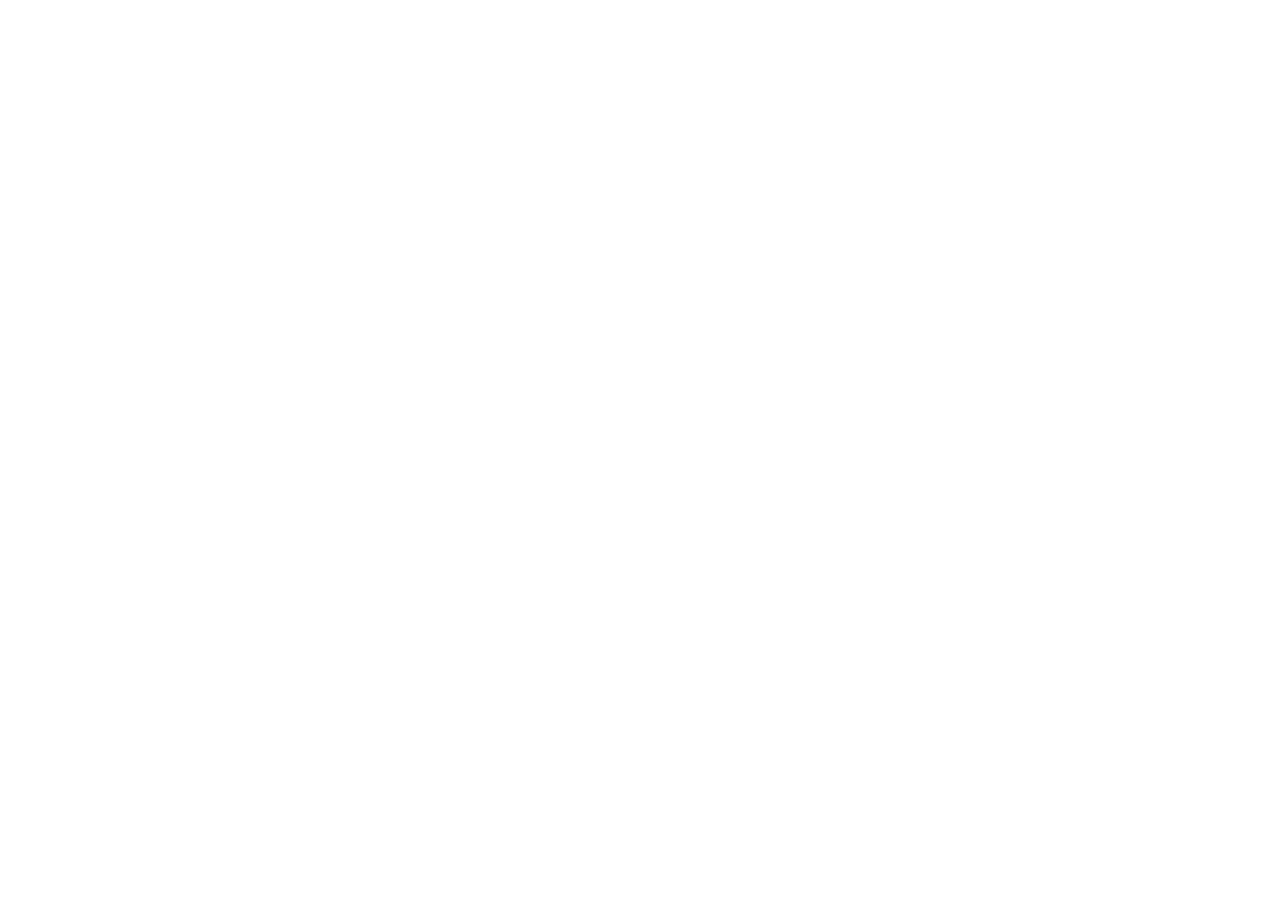
==== fcc-test-suite-template-master/index.html @ 01c80a5f "Initial commit" ====
<!DOCTYPE html>
<html lang="en">
  <head>
    <meta charset="UTF-8">
    <title>Fork Me! FCC: Test Suite Template</title>
    <link rel="stylesheet" href="css/style.css">
  </head>

  <body>
    <script src="https://cdn.freecodecamp.org/testable-projects-fcc/v1/bundle.js"></script>

    <!--

    Hello Camper!

    For now, the test suite only works in Chrome!
    Please read the README below in the JS Editor before beginning.
    Feel free to delete this message once you have read it.
    Good luck and Happy Coding!

    - The freeCodeCamp Team

    -->
    <script  src="js/index.js"></script>
  </body>
</html>
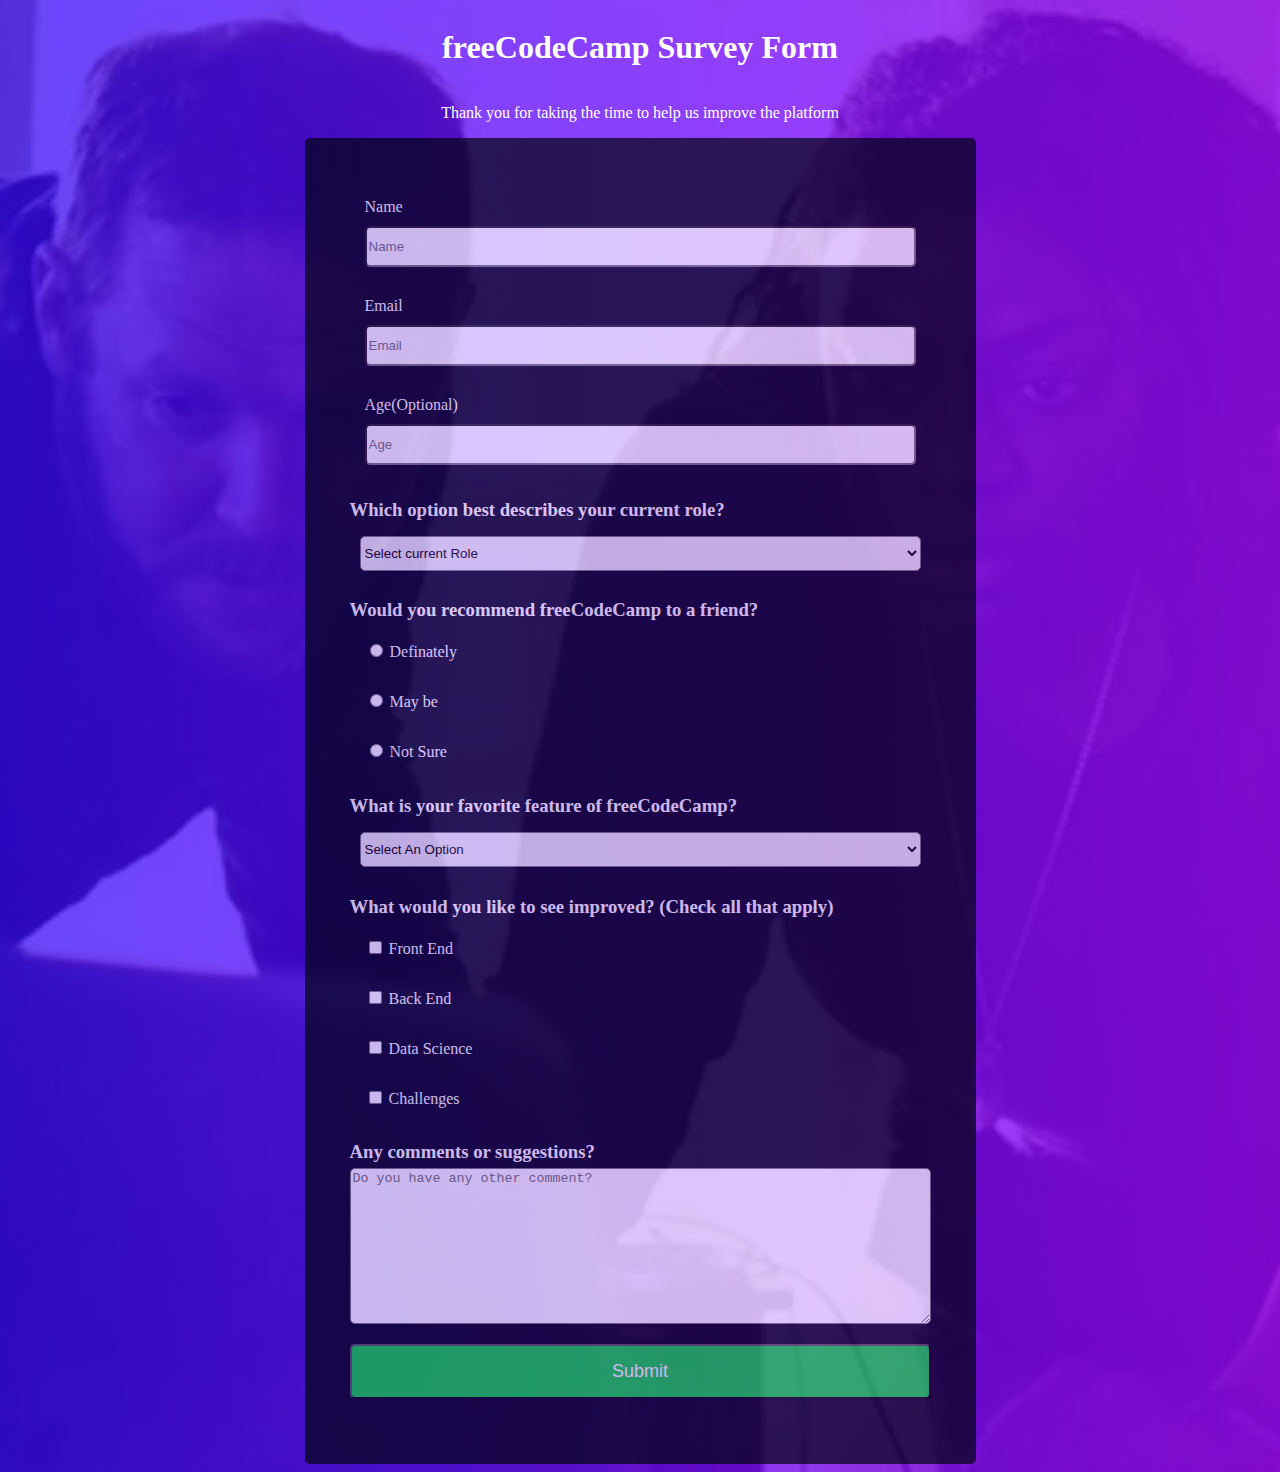
==== commit 3e3c1e24: "completed index and styling" ====
--- a/fcc-test-suite-template-master/index.html
+++ b/fcc-test-suite-template-master/index.html
@@ -1,26 +1,76 @@
 <!DOCTYPE html>
 <html lang="en">
-  <head>
+
+<head>
     <meta charset="UTF-8">
     <title>Fork Me! FCC: Test Suite Template</title>
     <link rel="stylesheet" href="css/style.css">
-  </head>
 
-  <body>
+</head>
+
+<body>
+    <main id="main">
+        <h1 id="title">freeCodeCamp Survey Form</h1>
+        <p id="description">Thank you for taking the time to help us improve the platform </p>
+        <div id="form-div">
+            <form action="" id="survey-form">
+                <label for="name" id="name-label"> Name
+                    <input type="text" id="name" placeholder="Name" required>
+                </label>
+                <label for="email" id="email-label">Email
+                    <input type="email" id="email" placeholder="Email" required>
+                </label>
+                <label for="number" id="number-label">Age(Optional)
+                    <input type="number" id="number" placeholder="Age" required max="11" min="5">
+                </label>
+
+                <h3>Which option best describes your current role?</h3>
+                <select name="" id="dropdown">
+                    <option value="select-current-role">Select current Role</option>
+                    <option value="student">Student</option>
+                    <option value="fulltime-job">Full Time Job</option>
+                    <option value="fulltime-learner">Full Time Learner</option>
+                    <option value="others">Others</option>
+                </select>
+                <h3>Would you recommend freeCodeCamp to a friend?</h3>
+                <label for="definately">
+                    <input type="radio" value="definately" name="recommendation"> Definately
+                </label>
+                <label for="may-be">
+                    <input type="radio" value="may-be" name="recommendation"> May be
+                </label>
+                <label for="not-sure">
+                    <input type="radio" value="not-sure" name="recommendation"> Not Sure
+                </label>
+                <h3>What is your favorite feature of freeCodeCamp?</h3>
+                <select name="" id="dropdown">
+                    <option value="select-option">Select An Option</option>
+                    <option value="challenges">Challenges</option>
+                    <option value="projects">Projects</option>
+                    <option value="community">Community</option>
+                    <option value="open-source"></option>
+                </select>
+                <h3>What would you like to see improved? (Check all that apply)</h3>
+                <label for="">
+                    <input type="checkbox" value="front-end"> Front End
+                </label>
+                <label for="">
+                    <input type="checkbox" value="back-end"> Back End
+                </label>
+                <label for="">
+                    <input type="checkbox" value="data-science"> Data Science
+                </label>
+                <label for="">
+                    <input type="checkbox" value="challenges"> Challenges
+                </label>
+                <h3>Any comments or suggestions?</h3>
+                <textarea name="" id="text-area" cols="70" rows="10" placeholder="Do you have any other comment?"></textarea>
+                <input type="submit" id="submit" value="Submit">
+            </form>
+        </div>
+    </main>
     <script src="https://cdn.freecodecamp.org/testable-projects-fcc/v1/bundle.js"></script>
+    <script src="js/index.js"></script>
+</body>
 
-    <!--
-
-    Hello Camper!
-
-    For now, the test suite only works in Chrome!
-    Please read the README below in the JS Editor before beginning.
-    Feel free to delete this message once you have read it.
-    Good luck and Happy Coding!
-
-    - The freeCodeCamp Team
-
-    -->
-    <script  src="js/index.js"></script>
-  </body>
-</html>
+</html>--- a/fcc-test-suite-template-master/css/style.css
+++ b/fcc-test-suite-template-master/css/style.css
@@ -0,0 +1,72 @@
+body {
+    box-sizing: border-box;
+    background: rgba(39, 62, 84, 0.82);
+    background-image: linear-gradient(to right, #3204fdba, #9907facc), url("/images/back.png");
+    background-repeat: no-repeat, repeat;
+    background-size: cover;
+    color: white;
+    font-size: medium;
+}
+
+#main {
+    display: flex;
+    flex-direction: column;
+    align-items: center;
+}
+
+#survey-form {
+    display: flex;
+    flex-direction: column;
+    align-self: center;
+    margin: 15px;
+}
+
+#name-label,
+#email-label,
+#number-label {
+    display: flex;
+    flex-direction: column;
+}
+
+#submit {
+    padding: 15px;
+    border-radius: 5px;
+    margin-top: 20px;
+    margin-bottom: 20px;
+    background-color: rgb(13, 211, 63);
+    font-size: large;
+    color: white;
+}
+
+#form-div {
+    background-color: rgb(1, 4, 20);
+    padding: 30px;
+    border-radius: 5px;
+    opacity: 0.7;
+}
+
+label {
+    margin: 15px;
+}
+
+#name,
+#email,
+#number,
+#dropdown {
+    margin-top: 10px;
+    height: 35px;
+    border-radius: 5px;
+}
+
+select {
+    /* padding: 30px; */
+    margin: 10px;
+}
+
+h3 {
+    margin-bottom: 5px;
+}
+
+#text-area {
+    border-radius: 5px;
+}